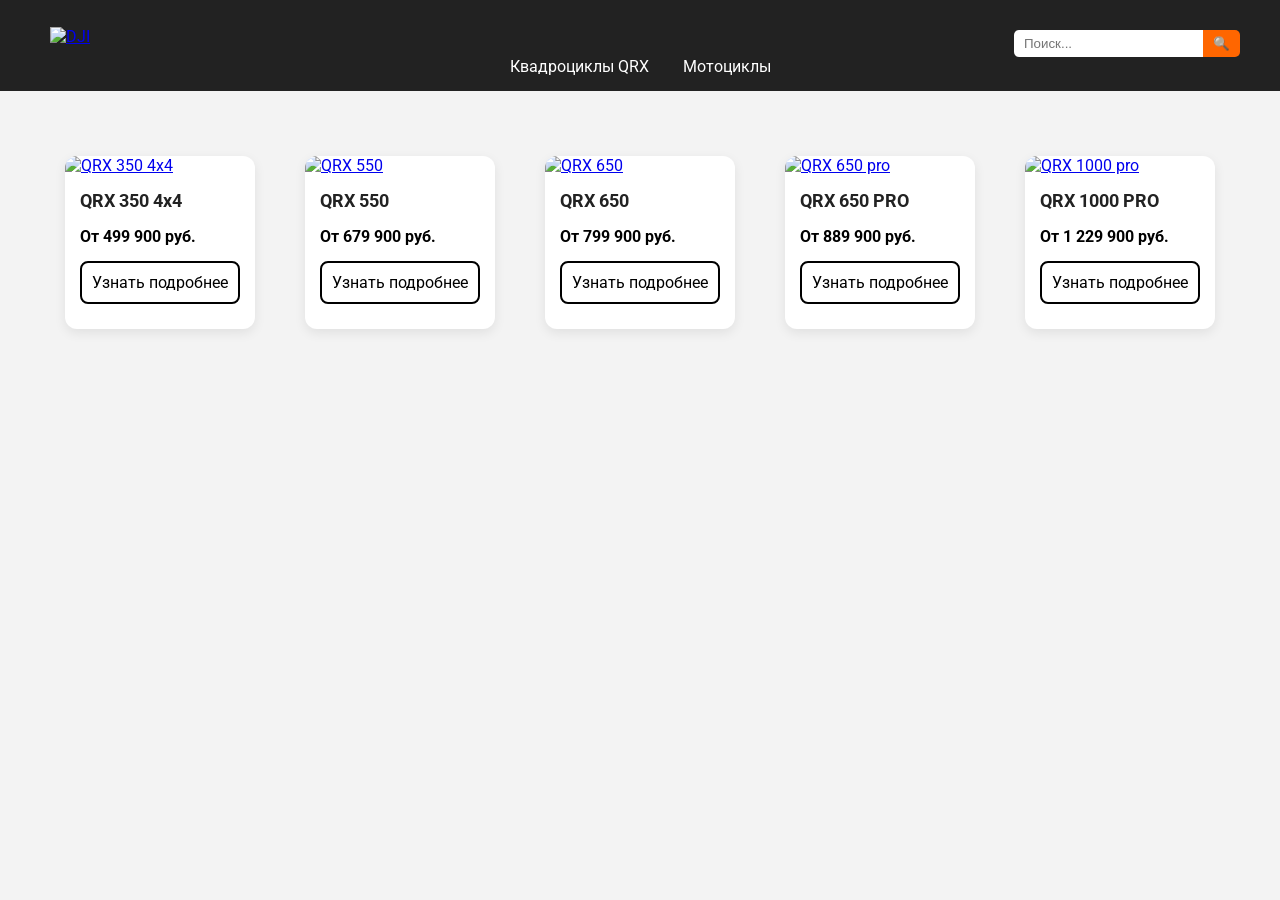
==== index.html @ f0c12bab "Add files via upload" ====
<!DOCTYPE html>
<head>
    <meta charset="UTF-8">
    <link href="https://fonts.googleapis.com/css2?family=Roboto:wght@100;300;400;500;700;900&display=swap" rel="stylesheet">
    <link href="https://fonts.googleapis.com/css2?family=Roboto:wght@100;300;400;500;700;900&display=swap" rel="stylesheet">
    <link rel="stylesheet" href="style.css">
    <title>Мототехника</title>
</head>
<body>
<header class="header">
        <div class="container">
            <div class="logo">
                <a href="#">
                    <img src="img/logo.png" alt="DJI">
                </a>
            </div>
            <div class="row">
                <div class="search">
                    <input type="text" placeholder="Поиск...">
                    <button>🔍</button>
                </div>
                
            </div>
        </div>
        <nav class="nav">
            <a href="index.html">Квадроциклы QRX</a>
            <a href="/motobyke/motor.html">Мотоциклы</a>
        </nav>
</header>

<div class="container">
    <div class="product-list">
        <div class="card">
            
            <a href="#" class="card-image">
            <img src="https://qrx.su/upload/iblock/53a/iy2g3zcodqsli6xpqkt70mib4wvyup25/qrx_2_1_1_.png" 
                alt="QRX 350 4x4">
            </a>

            <div class="card-body">
                <h2 class="card-title">
                    <a href="#">QRX 350 4x4</a>
                </h2>

                <p class="card-price">От 499 900 руб.</p>

                <a href="model/qrx 350.html" class="btn">Узнать подробнее</a>
            </div>
        </div>
    </div>
    <div class="product-list">
        <div class="card">
            
            <a href="#" class="card-image">
            <img src="https://qrx.su/upload/iblock/730/lxjk74rytzcig1son13ipwhz2q5tm0qj/Kamo-menyu_m.png" 
                alt="QRX 550">
            </a>

            <div class="card-body">
                <h2 class="card-title">
                    <a href="#">QRX 550</a>
                </h2>

                <p class="card-price">От 679 900 руб.</p>

                <a href="model/qrx 550.html" class="btn">Узнать подробнее</a>
            </div>
        </div>
    </div>
    <div class="product-list">
        <div class="card">
            
            <a href="#" class="card-image">
            <img src="https://qrx.su/upload/iblock/d5d/ou9n7qjnk8uioid60sqzfpl1gvm7n7wj/kras-menyu_m.png" 
                alt="QRX 650">
            </a>

            <div class="card-body">
            <h2 class="card-title">
                <a href="#">QRX 650</a>
            </h2>

            <p class="card-price">От 799 900 руб.</p>

            <a href="model/qrx 650.html" class="btn">Узнать подробнее</a>
            </div>
        </div>
    </div>
    <div class="product-list">
        <div class="card">
            
            <a href="#" class="card-image">
            <img src="https://qrx.su/upload/iblock/451/ox2y0q5ayalfmv1pt9dd6m7dfly35cia/oranzh-menyu_m.png" 
                alt="QRX 650 pro">
            </a>

            <div class="card-body">
            <h2 class="card-title">
                <a href="#">QRX 650 PRO</a>
            </h2>

            <p class="card-price">От 889 900 руб.</p>

            <a href="model/qrx 650PRO.html" class="btn">Узнать подробнее</a>
            </div>
        </div>
    </div>
    <div class="product-list">
        <div class="card">
            
            <a href="#" class="card-image">
            <img src="https://qrx.su/upload/iblock/ab8/q2hdx50nys8u2zc3hssrejkjr1vol92b/QRX-1000-_510x400_Photoroom.png" 
                alt="QRX 1000 pro">
            </a>

            <div class="card-body">
            <h2 class="card-title">
                <a href="#">QRX 1000 PRO</a>
            </h2>

            <p class="card-price">От 1 229 900 руб.</p>

            <a href="model/qrx 1000pro.html" class="btn">Узнать подробнее</a>
            </div>
        </div>
    </div>
</div>
</body>
</html>
---- style.css ----
@font-face {
  font-family: 'ClashDisplay-Semibold';
  src: url('../fonts/ClashDisplay-Semibold.woff2') format('woff2'),
       url('../fonts/ClashDisplay-Semibold.woff') format('woff'),
       url('../fonts/ClashDisplay-Semibold.ttf') format('truetype');
  font-weight: 600;
  font-display: swap;
  font-style: normal; }

body {
    margin:0;
    font-family: 'Roboto';
    background: #f3f3f3;
}

.header {
    width:100%;
    background: #222;
    padding: 15px 0;
    
}

.header .container {
    max-width: 1200px;  
    margin: 0 auto;
    display: flex;
    align-items: center;
    justify-content: space-between;
}

.nav{
    display: block;
    text-align: center;
}
.nav a{
    color: white;
    text-decoration: none;
    margin: 0 15px;
    transition: 0.3s;
}

.nav a:hover {
    color: #ff6600;
}

.header .logo  {
    width: 80px;
    margin-left: 10px;
}

.header .logo img  {
    width: 100%;
}

.row {
    padding-top: 15px;
}

.search {
  display: flex;
}

.search input {
    padding: 6px 10px;
    border: none;
    border-radius: 5px 0 0 5px;
    outline: none;
}

.search button {
    padding: 6px 10px;
    border: none;
    background: #ff6600;
    color: white;
    border-radius: 0 5px 5px 0;
    cursor: pointer;
}

.search button:hover {
    background: #e65c00;
}


.product-list {
    max-width: 1200px;
    padding: 10px;
    margin: 5px;
    display: flex;
    flex-direction: wrap;
    gap:10px;   
}

.container{
    margin: 50px auto;
    display: flex;
    flex-wrap: wrap;
    justify-content: center;
    gap: 20px;
}

.card {
    background: #fff;
    border-radius: 12px;
    overflow: hidden;
    box-shadow: 0 4px 12px rgba(0,0,0,0.08);
    max-width: 300px;
    transition: transform 0.3s ease, box-shadow 0.3s ease
}
.card:hover {
    transform: translateY(-8px);
    box-shadow: 0 12px 24px rgba(0,0,0,0.15);
}

.card-image img {
    width: 100%;
    height: auto;
    display: block;
}

.card-body {
    padding: 15px;
}

.card-title {
    font-size: 18px;
    margin: 0 0 10px;
}

.card-title a {
    text-decoration: none;
    color: #222;
}
.card-price {
    font-size: 16px;
    font-weight: bold;
    margin-bottom: 15px;
}

.btn {
    display: block;
    text-align: center;
    padding: 10px;
    margin-bottom: 10px;
    background: #ffffff;
    color: #000000;
    border: 2px solid rgb(0, 0, 0);
    text-decoration: none;
    border-radius: 8px;
    transition: 0.2s;
}

.btn:hover {
    background: #000000;
    color:#ffffff;
    transform: scale(1.05);
}
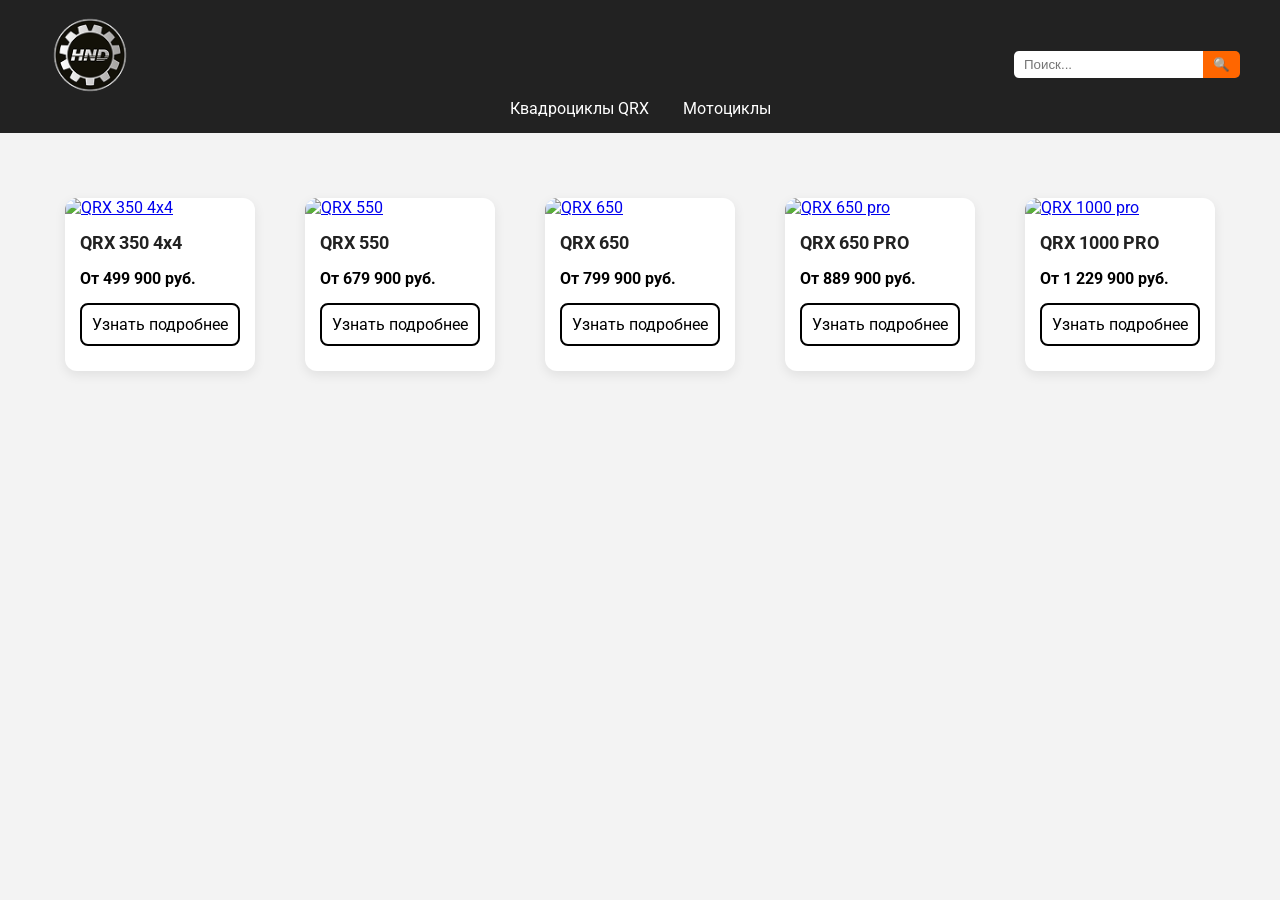
==== commit 77c85afb: "Update index.html" ====
--- a/index.html
+++ b/index.html
@@ -24,7 +24,7 @@
         </div>
         <nav class="nav">
             <a href="index.html">Квадроциклы QRX</a>
-            <a href="/motobyke/motor.html">Мотоциклы</a>
+            <a href="../motobyke/motor.html">Мотоциклы</a>
         </nav>
 </header>
 
